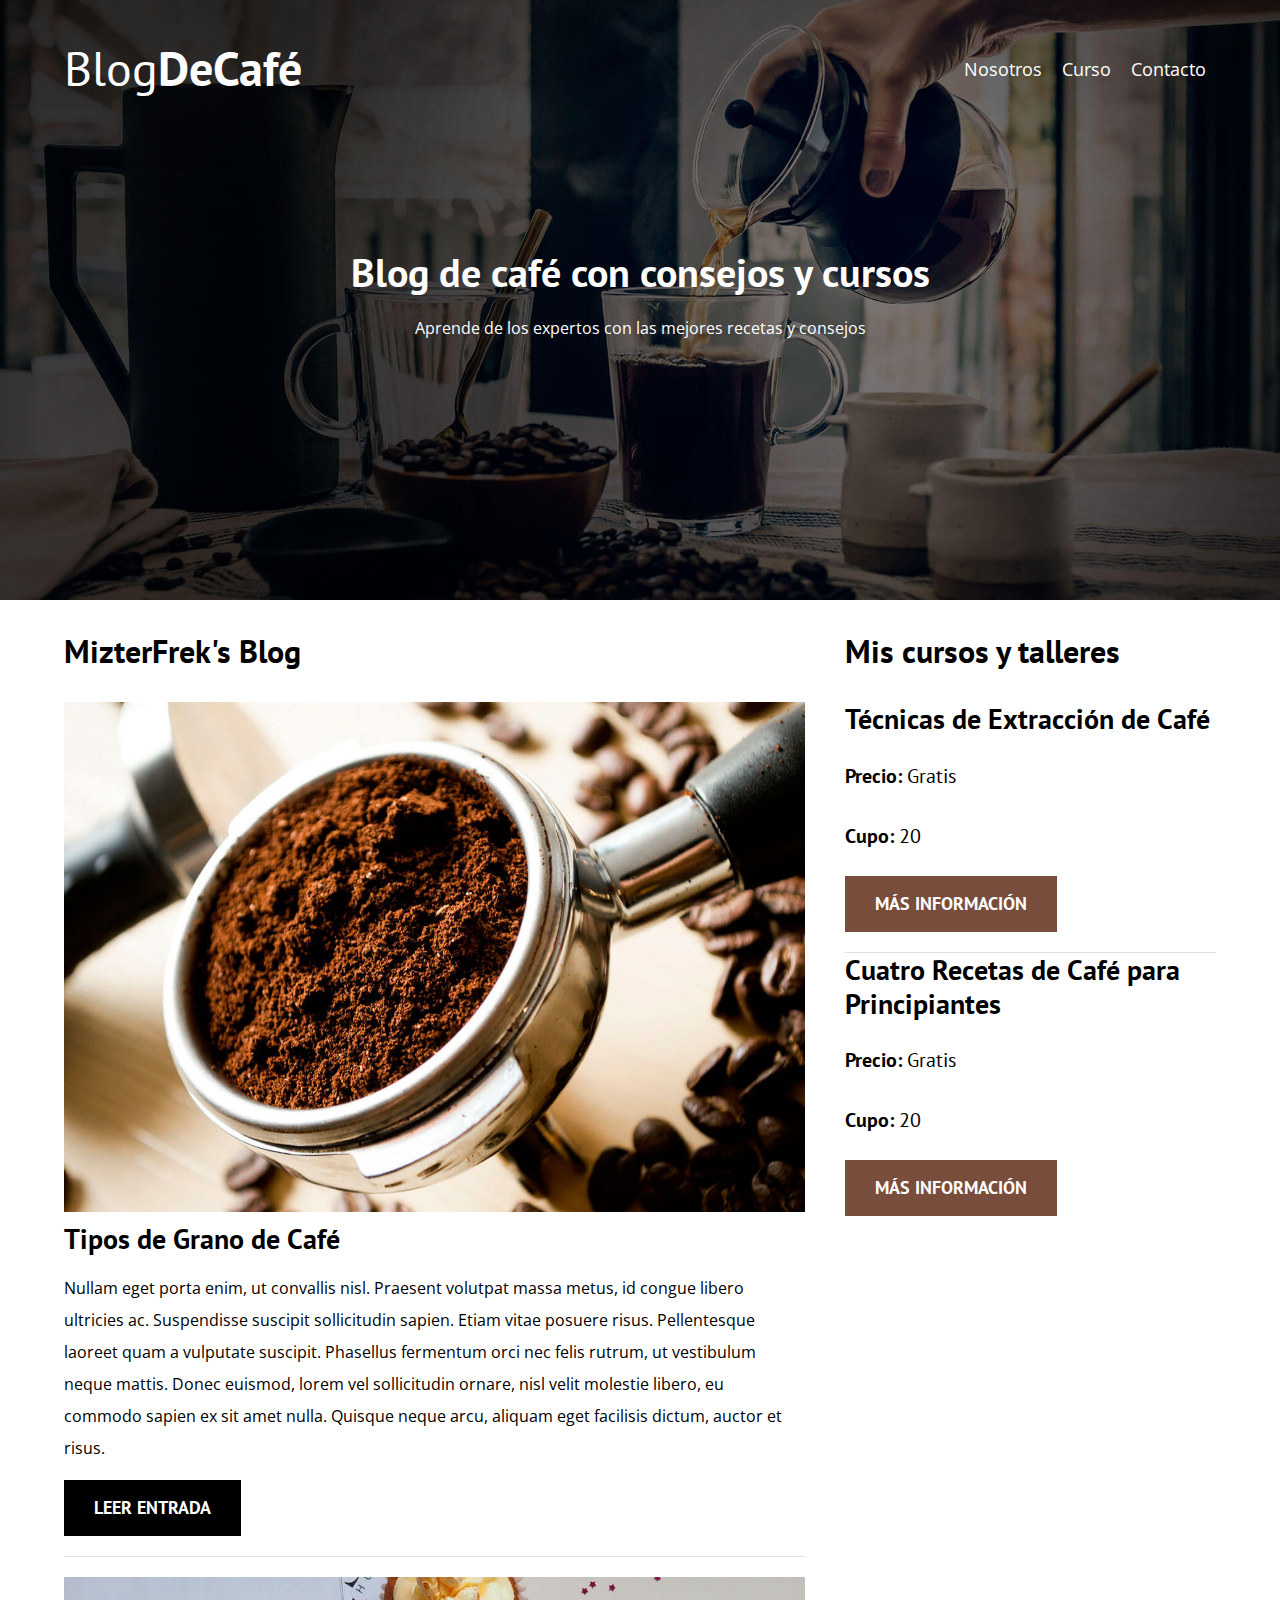
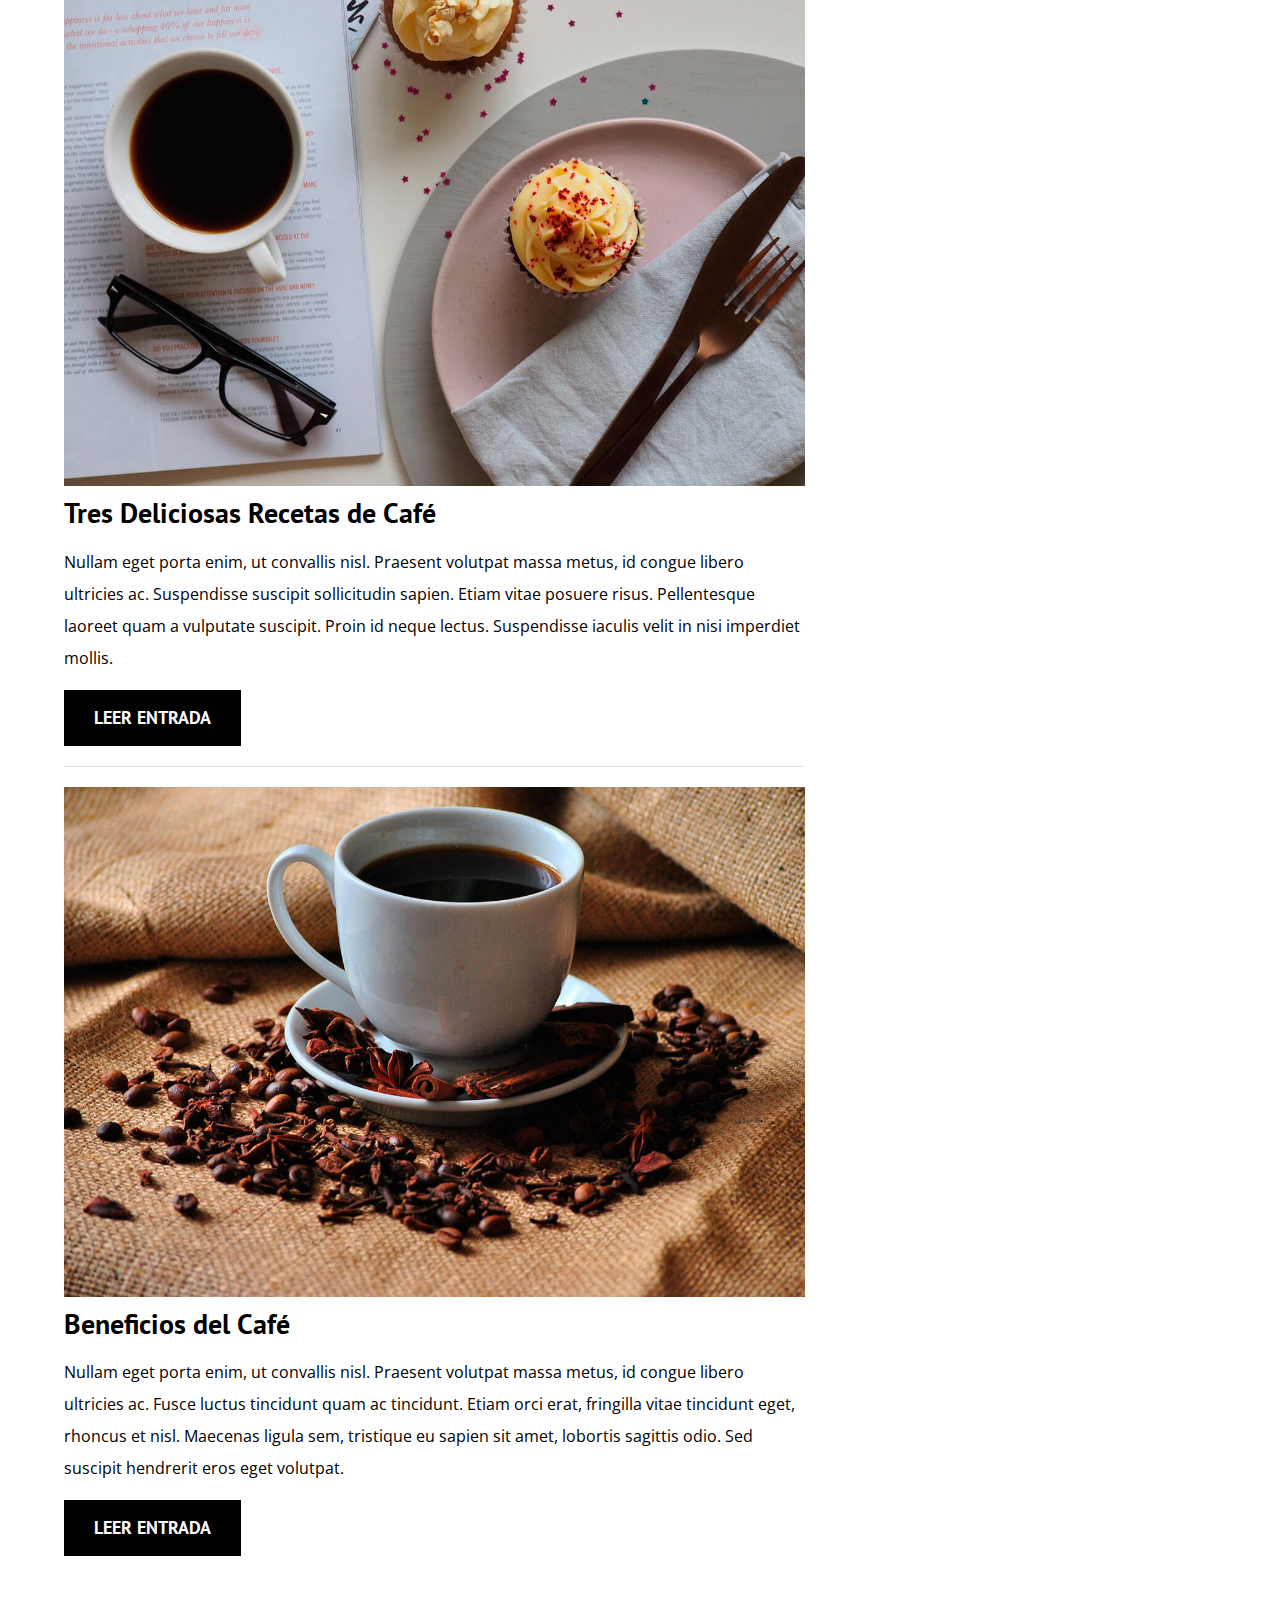
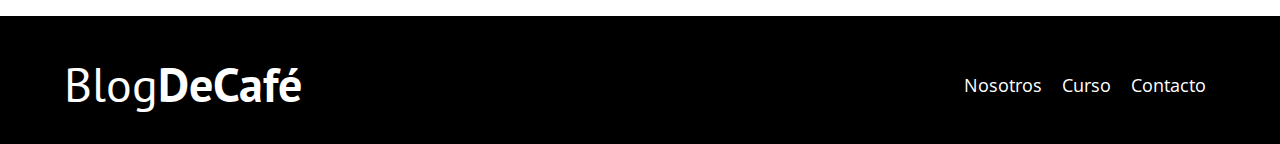
==== index.html @ bf72b7e6 "first commit" ====
<!DOCTYPE html>
<html lang="en">
<head>
    <meta charset="UTF-8">
    <meta http-equiv="X-UA-Compatible" content="IE=edge">
    <meta name="viewport" content="width=device-width, initial-scale=1.0">
    <title>Blog de café</title>

    <link rel="preload" href="css/normalize.css" as="style">
    <link rel="stylesheet" href="css/normalize.css">

    <link rel="preload" href="https://fonts.googleapis.com/css2?family=Open+Sans&family=PT+Sans:wght@400;700&display=swap"  crossorigin="crossorigin" as="font">
    <link href="https://fonts.googleapis.com/css2?family=Open+Sans&family=PT+Sans:wght@400;700&display=swap" rel="stylesheet">

    <link rel="preload" href="css/style.css" as="style">
    <link rel="stylesheet" href="css/styles.css">
</head>
<body>
    <header class="header">
        <div class="contenedor">
            <div class="barra">
                <a class="logo" href="index.html">
                    <h1 class="logo__nombre no-margin centrar-texto">Blog<span class="logo__bold">DeCafé</span></h1>
                </a>
                <nav class="navegacion">
                    <a href="nosotros.html" class="navegacion__enlace">Nosotros</a>
                    <a href="cursos.html" class="navegacion__enlace">Curso</a>
                    <a href="contacto.html" class="navegacion__enlace">Contacto</a>
                </nav>
            </div>
        </div>
        <div class="header__texto">
            <h2 class="no-margin">
                Blog de café con consejos y cursos
            </h2>
            <p class="No margin"> Aprende de los expertos con las mejores recetas y consejos</p>
        </div>
    </header>

    <div class="contenedor contenido-principal">
        <main class="blog">
            <h3>MizterFrek's Blog</h3>
            <article class="entrada">
                <div class="entrada__imagen">
                    <img src="img/blog1.jpg" alt="imagen blog">
                </div>
                <div class="entrada__contenido">
                    <h4 class="no-margin"> Tipos de Grano de Café</h4>
                    <p>Nullam eget porta enim, ut convallis nisl. Praesent volutpat massa metus, id congue libero ultricies ac. Suspendisse suscipit sollicitudin sapien. Etiam vitae posuere risus. Pellentesque laoreet quam a vulputate suscipit. Phasellus fermentum orci nec felis rutrum, ut vestibulum neque mattis. Donec euismod, lorem vel sollicitudin ornare, nisl velit molestie libero, eu commodo sapien ex sit amet nulla. Quisque neque arcu, aliquam eget facilisis dictum, auctor et risus. </p>
                    <a href="entrada.html" class="boton boton--primario">Leer Entrada</a>
                </div>
            </article>             
      
            <article class="entrada">
                <div class="entrada__imagen">
                    <img src="img/blog2.jpg" alt="imagen blog">
                </div>
                <div class="entrada__contenido">
                    <h4 class="no-margin"> Tres Deliciosas Recetas de Café</h4>
                    <p>Nullam eget porta enim, ut convallis nisl. Praesent volutpat massa metus, id congue libero ultricies ac. Suspendisse suscipit sollicitudin sapien. Etiam vitae posuere risus. Pellentesque laoreet quam a vulputate suscipit. Proin id neque lectus. Suspendisse iaculis velit in nisi imperdiet mollis. </p>
                    <a href="entrada.html" class="boton boton--primario">Leer Entrada</a>
                </div>
            </article>

            <article class="entrada">
                <div class="entrada__imagen">
                    <img src="img/blog3.jpg" alt="imagen blog">
                </div>
                <div class="entrada__contenido">
                    <h4 class="no-margin"> Beneficios del Café</h4>
                    <p>Nullam eget porta enim, ut convallis nisl. Praesent volutpat massa metus, id congue libero ultricies ac.  Fusce luctus tincidunt quam ac tincidunt. Etiam orci erat, fringilla vitae tincidunt eget, rhoncus et nisl. Maecenas ligula sem, tristique eu sapien sit amet, lobortis sagittis odio. Sed suscipit hendrerit eros eget volutpat. </p>
                    <a href="entrada.html" class="boton boton--primario">Leer Entrada</a>
                </div>
            </article>
        </main>
        <aside class="sidebar">
            <h3>Mis cursos y talleres</h3>
            <ul class="cursos no-padding">
                <li class="widget-curso">
                    <h4 class="no-margin">Técnicas de Extracción de Café</h4>
                    <p class="widget-curso__label">Precio:
                        <span class="widget-curso__info">Gratis</span>
                    </p>
                    <p class="widget-curso__label">Cupo:
                        <span class="widget-curso__info">20</span>
                    </p>
                    <a href="entrada.html" class="boton boton--secundario">Más Información</a>
                </li>

                <li class="widget-curso">
                    <h4 class="no-margin">Cuatro Recetas de Café para Principiantes</h4>
                    <p class="widget-curso__label">Precio:
                        <span class="widget-curso__info">Gratis</span>
                    </p>
                    <p class="widget-curso__label">Cupo:
                        <span class="widget-curso__info">20</span>
                    </p>
                    <a href="entrada.html" class="boton boton--secundario">Más Información</a>
                </li>
            </ul>
        </aside>
    </div>
    <footer class="footer">
        <div class="contenedor">
            <div class="barra">
                <a class="logo" href="index.html">
                    <h1 class="logo__nombre no-margin centrar-texto">Blog<span class="logo__bold">DeCafé</span></h1>
                </a>
                <nav class="navegacion">
                    <a href="nosotros.html" class="navegacion__enlace">Nosotros</a>
                    <a href="cursos.html" class="navegacion__enlace">Curso</a>
                    <a href="contacto.html" class="navegacion__enlace">Contacto</a>
                </nav>
            </div>
        </div>
    </footer>
</body>
</html>
---- css/styles.css ----
:root {
    --fuenteHeading: 'PT Sans', sans-serif;
    --fuenteParrafos: 'Open Sans', sans-serif;

    --primario:#784D3C;
    --gris:#E1E1E1;
    --blanco:#FFF;
    --negro:#000;  
}
html {
    box-sizing: border-box;
    font-size: 62.5%; /* 1 rem = 10px */ 
}
*, *:before, *:after{
    box-sizing: inherit;
}
body {
    font-family: var(--fuenteParrafos);
    font-size: 1.6rem;
    line-height: 2;
}

/*Globales*/

.contenedor{
    max-width: 120rem;
    width: 90%;
    margin: 0 auto; 
}
a{
    text-decoration: none;
}
h1, h2, h3, h4 {
    font-family: var(--fuenteHeading);
    line-height: 1.2;
}
h1{
    font-size: 4.8rem;
}
h2{
    font-size: 4rem;
}
h3{
    font-size: 3.2rem;
}
h4{
    font-size: 2.8rem;
}
img{
    max-width: 100%;
}
/*Utilidades*/
.no-margin{
    margin: 0;
}
.no-padding{
    padding: 0;
}
.centrar-texto{
    text-align: center;
}
/*Header*/
.header{
    background-image: url(../img/banner.jpg);
    height: 60rem;
    background-size: cover;
    background-repeat: no-repeat;
    background-position: center center;
}
.header__texto{
    text-align: center;
    color: var(--blanco);
    margin-top:5rem; 
}
@media (min-width: 768px) { 
    .header__texto{
        margin-top: 15rem;
    }
}
.barra{
    padding-top: 4rem;
}
@media (min-width: 768px) { 
    .barra{
        display: flex;
        justify-content: space-between;
        align-items: center;
    }
}
.logo{
    color: var(--blanco);
}
.logo__nombre{
    font-weight: 400;
}
.logo__bold{
    font-weight: 700;
}  
@media (min-width: 768px) { 
     .navegacion{
         display: flex;
         /*gap: 2rem; No funciona en Safari :'c */
         justify-content: space-between;
     }
}
.navegacion__enlace{
    display: block;
    text-align: center;
    font-size: 1.8rem;
    color: var(--blanco);
    padding: 1rem;
}

@media (min-width: 768px) { 
    .contenido-principal{
        display: grid;
        grid-template-columns: 2fr 1fr;
        column-gap: 4rem;
    } 
     
}
.entrada{
    border-bottom: 1px solid var(--gris);
    margin-bottom: 2rem;
}
.entrada:last-of-type{
    border: none;
    margin-bottom: 0;
}
.boton{
    display: block;
    font-family: var(--fuenteHeading);
    color: var(--blanco);
    text-align: center;
    padding: 1rem 3rem;
    font-size: 1.8rem;
    text-transform: uppercase;
    font-weight: 700;
    margin-bottom: 2rem ;
    border: none;
}
@media (min-width: 768px) { 
    .boton{
        display: inline-block;
    } 
}
.boton:hover{
    cursor: pointer;
}
.boton--primario{
    background-color: var(--negro);
}
.boton--secundario{
    background-color: var(--primario);
}
.cursos{
    list-style: none;
}
.widget-curso{
    border-bottom: 1px solid var(--gris);
    margin-bottom: 2 rem;
}
.widget-curso:last-of-type{
    border: none;
    margin-bottom: 0;
}
.widget-curso__label{
    font-family: var(--fuenteHeading);
    font-weight: bold;

}
.widget-curso__info{
    font-weight: normal;
}
.widget-curso__info,
.widget-curso__label{
    font-size: 2rem;
}

/*Footer*/

.footer{
    background-color: var(--negro);
    padding-bottom: 3rem;
    margin-top: 4rem ;
}

/*Sobre Nosotros*/

@media (min-width: 768px) { 
    .sobre-nosotros{
        display:flex;
        justify-content: space-between;
    } 
    .sobre-nosotros__imagen,
    .sobre-nosotros__texto {
        flex-basis: calc(50% - 1rem);
    }
}

/*Cursos*/
.curso{
    padding: 3rem 0;
    border-bottom: 1px solid var(--gris);
}
.curso:last-of-type{
    border: none;
}
@media (min-width: 768px) {
    .curso{
        display: grid;
        grid-template-columns: 1fr 2fr;
        column-gap: 2rem;
    } 
     
}
.curso__label{
    font-family: var(--fuenteHeading);
    font-weight: bold;

}
.curso__info{
    font-weight: normal;
}
.curso__info,
.curso__label{
    font-size: 2rem;
}
/*Contacto*/
.contacto-background{
    background-image: url(../img/contacto.jpg);
    height: 40rem;
    background-size: cover;
    background-repeat: no-repeat;
}
.formulario{
    background-color: var(--blanco);
    margin: -5rem auto 0 auto;
    width: 95%;
    padding: 5rem;
}
.campo{
    display: flex;
    margin-bottom: 2rem;
}
.campo__label{
    flex: 0 0 9rem;
    text-align: right;
    padding-right: 2rem;
}
.campo__field{
    flex: 1;
    border: 1px solid var(--gris);
}
.campo__field--textarea{
    height: 20rem;
}
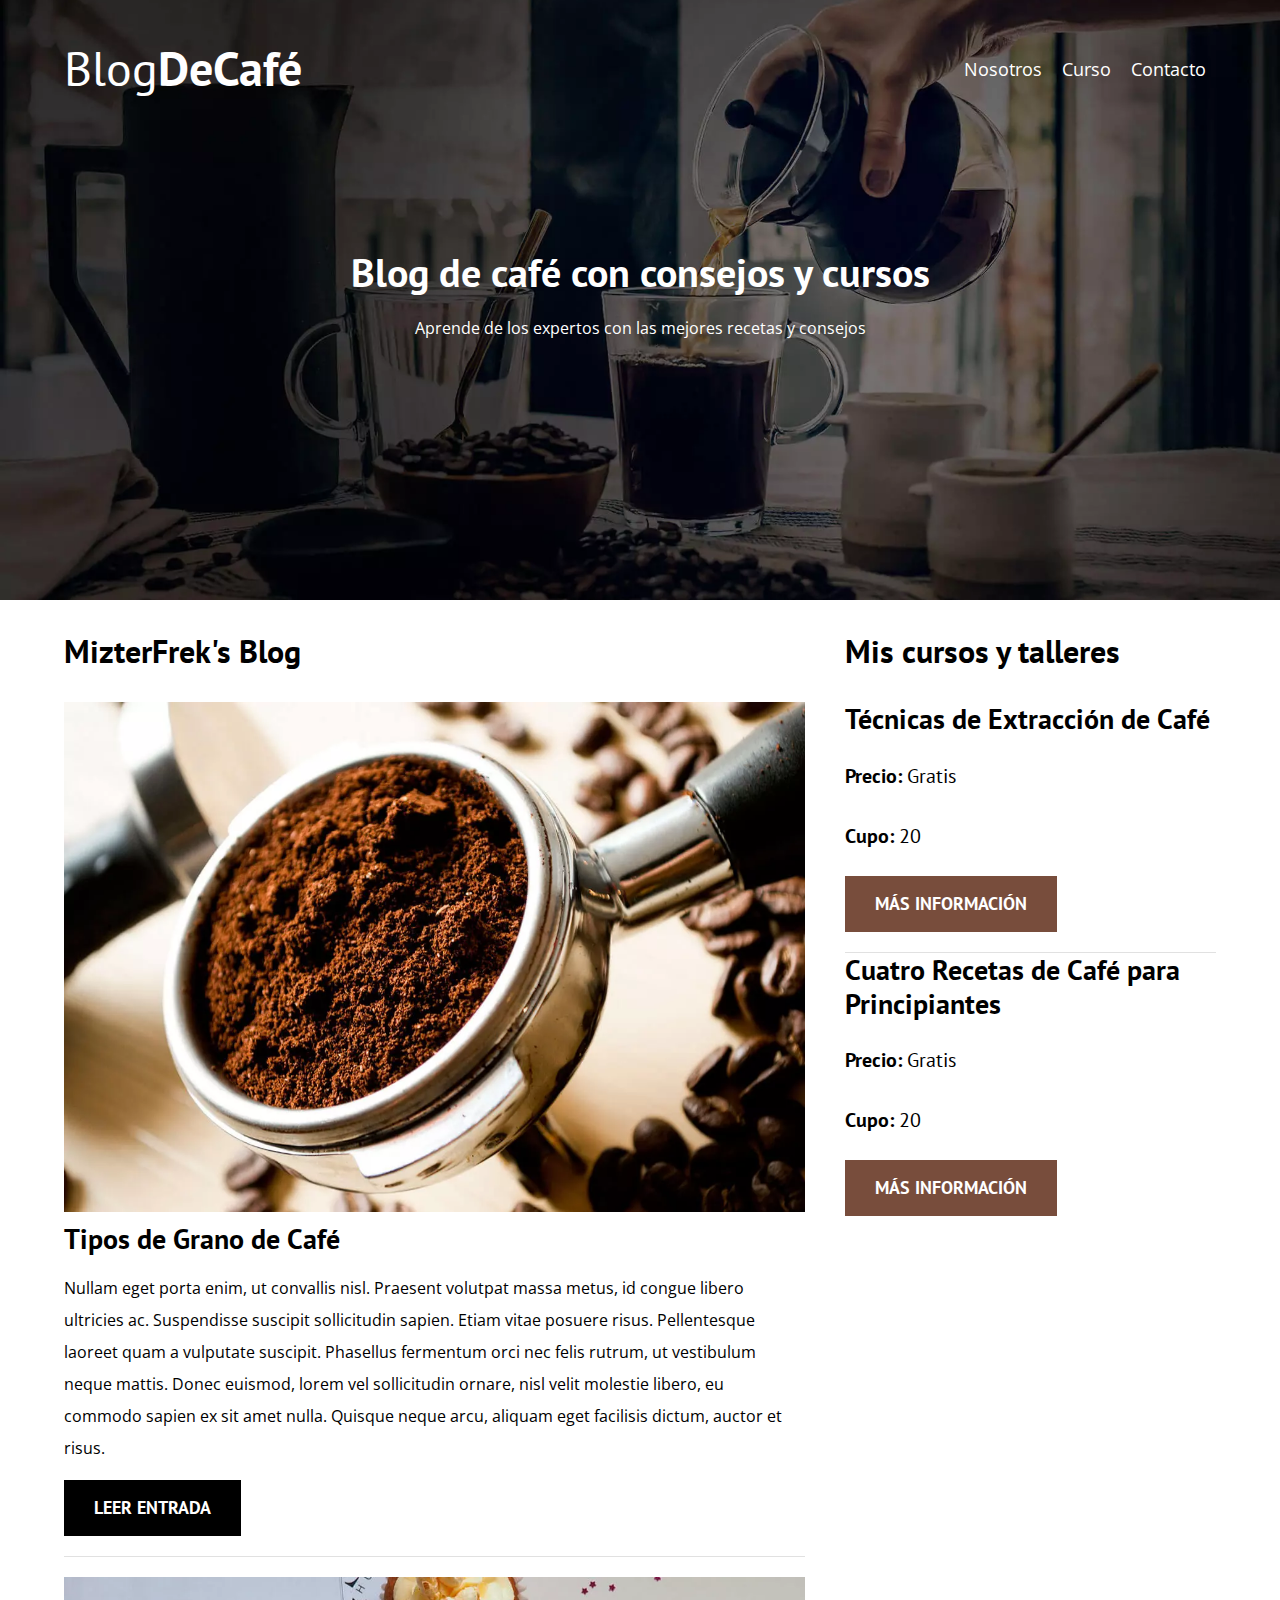
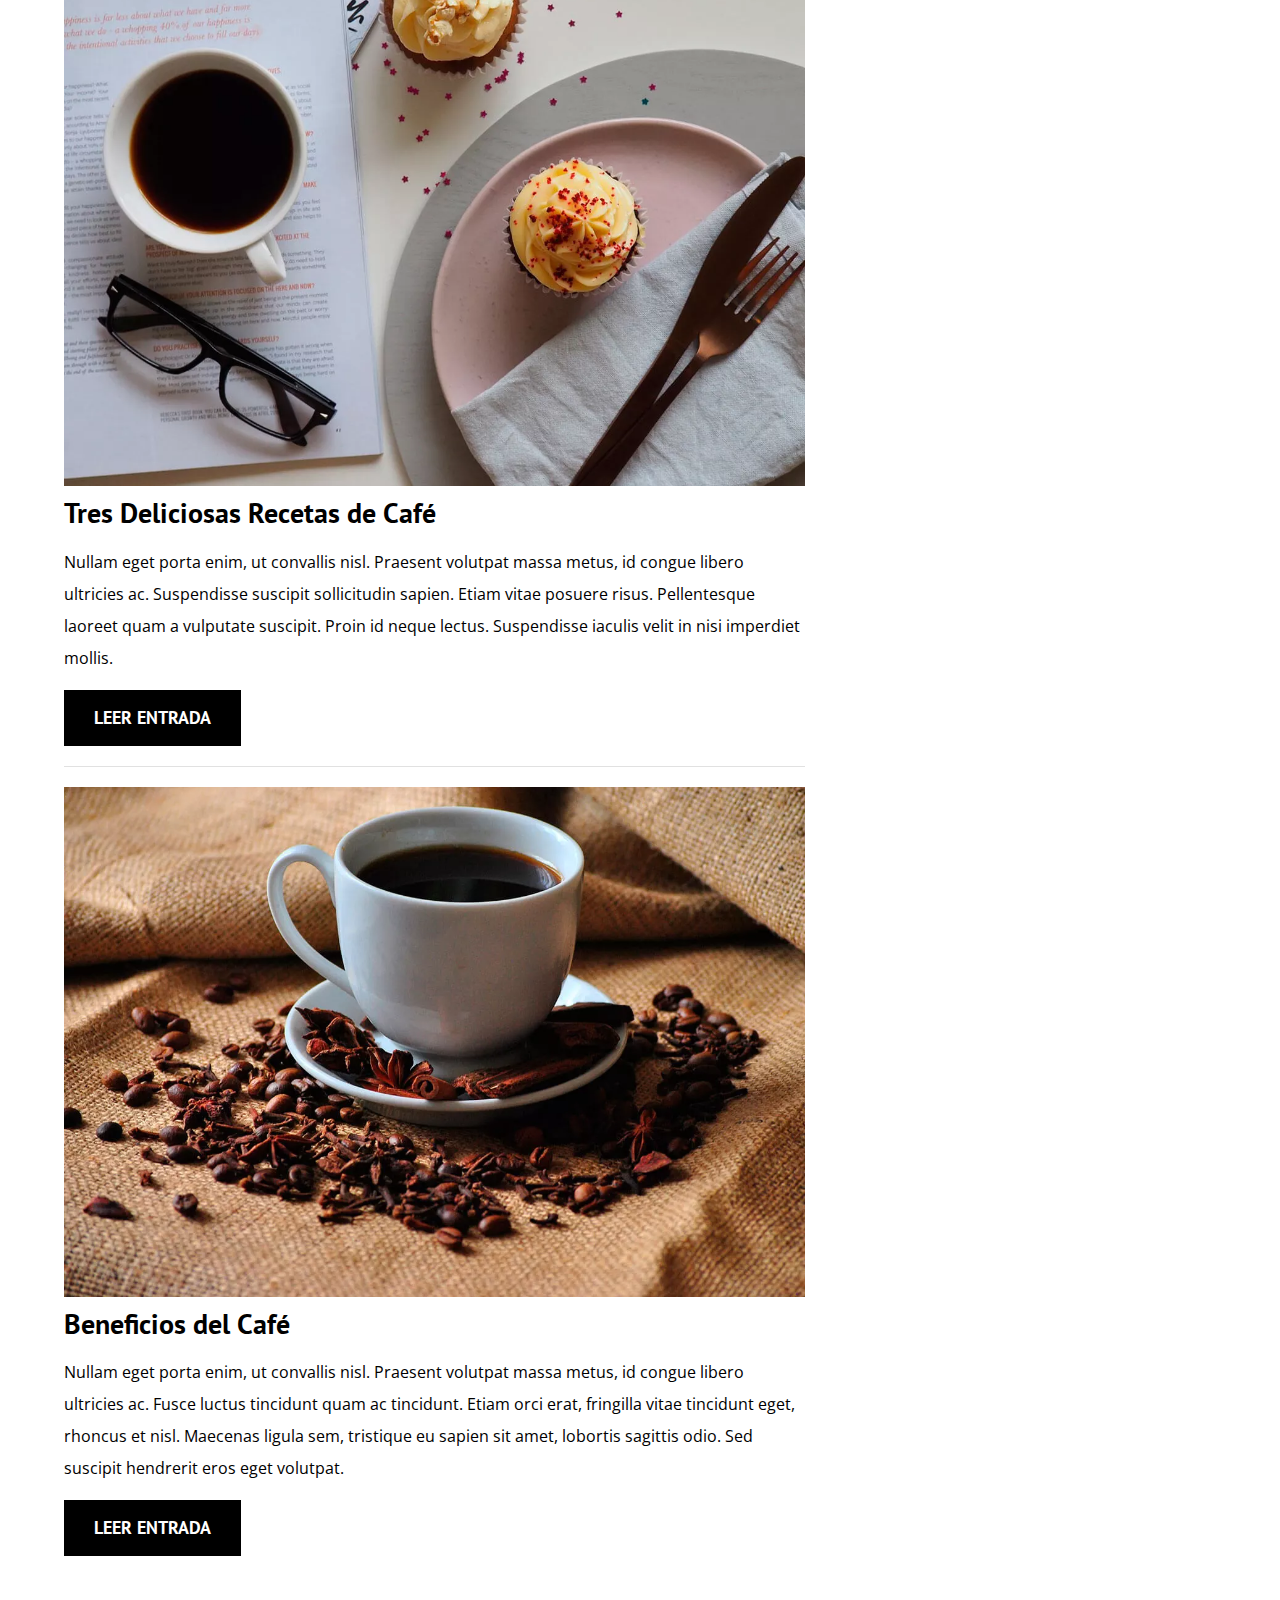
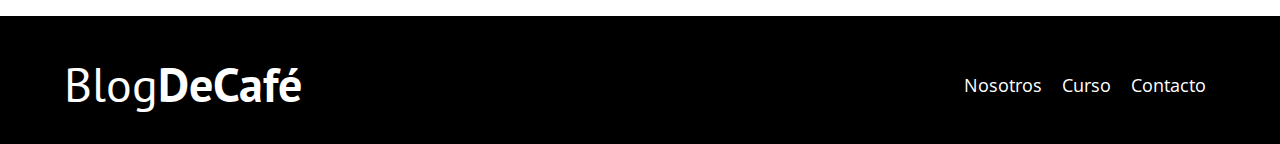
==== commit d660cacf: "2commit add webp modernizr" ====
--- a/index.html
+++ b/index.html
@@ -42,7 +42,10 @@
             <h3>MizterFrek's Blog</h3>
             <article class="entrada">
                 <div class="entrada__imagen">
-                    <img src="img/blog1.jpg" alt="imagen blog">
+                    <picture>
+                        <source loading="lazy" srcset="img/blog1.webp" type="image/webp">
+                        <img src="img/blog1.jpg" alt="imagen blog">
+                    </picture>       
                 </div>
                 <div class="entrada__contenido">
                     <h4 class="no-margin"> Tipos de Grano de Café</h4>
@@ -53,7 +56,10 @@
       
             <article class="entrada">
                 <div class="entrada__imagen">
-                    <img src="img/blog2.jpg" alt="imagen blog">
+                    <picture>
+                        <source loading="lazy" srcset="img/blog2.webp" type="image/webp">
+                        <img src="img/blog2.jpg" alt="imagen blog">
+                    </picture>
                 </div>
                 <div class="entrada__contenido">
                     <h4 class="no-margin"> Tres Deliciosas Recetas de Café</h4>
@@ -64,7 +70,10 @@
 
             <article class="entrada">
                 <div class="entrada__imagen">
-                    <img src="img/blog3.jpg" alt="imagen blog">
+                    <picture>
+                        <source loading="lazy" srcset="img/blog3.webp" type="image/webp">
+                        <img src="img/blog3.jpg" alt="imagen blog">
+                    </picture>
                 </div>
                 <div class="entrada__contenido">
                     <h4 class="no-margin"> Beneficios del Café</h4>
@@ -114,5 +123,6 @@
             </div>
         </div>
     </footer>
+    <script src="js/modernizr.js"></script>
 </body>
 </html>--- a/css/styles.css
+++ b/css/styles.css
@@ -60,8 +60,13 @@
     text-align: center;
 }
 /*Header*/
+.webp .header{
+    background-image: url(../img/banner.webp);
+}
+.nowebp .header{
+    background-image: url(../img/banner.jpg);
+}
 .header{
-    background-image: url(../img/banner.jpg);
     height: 60rem;
     background-size: cover;
     background-repeat: no-repeat;
